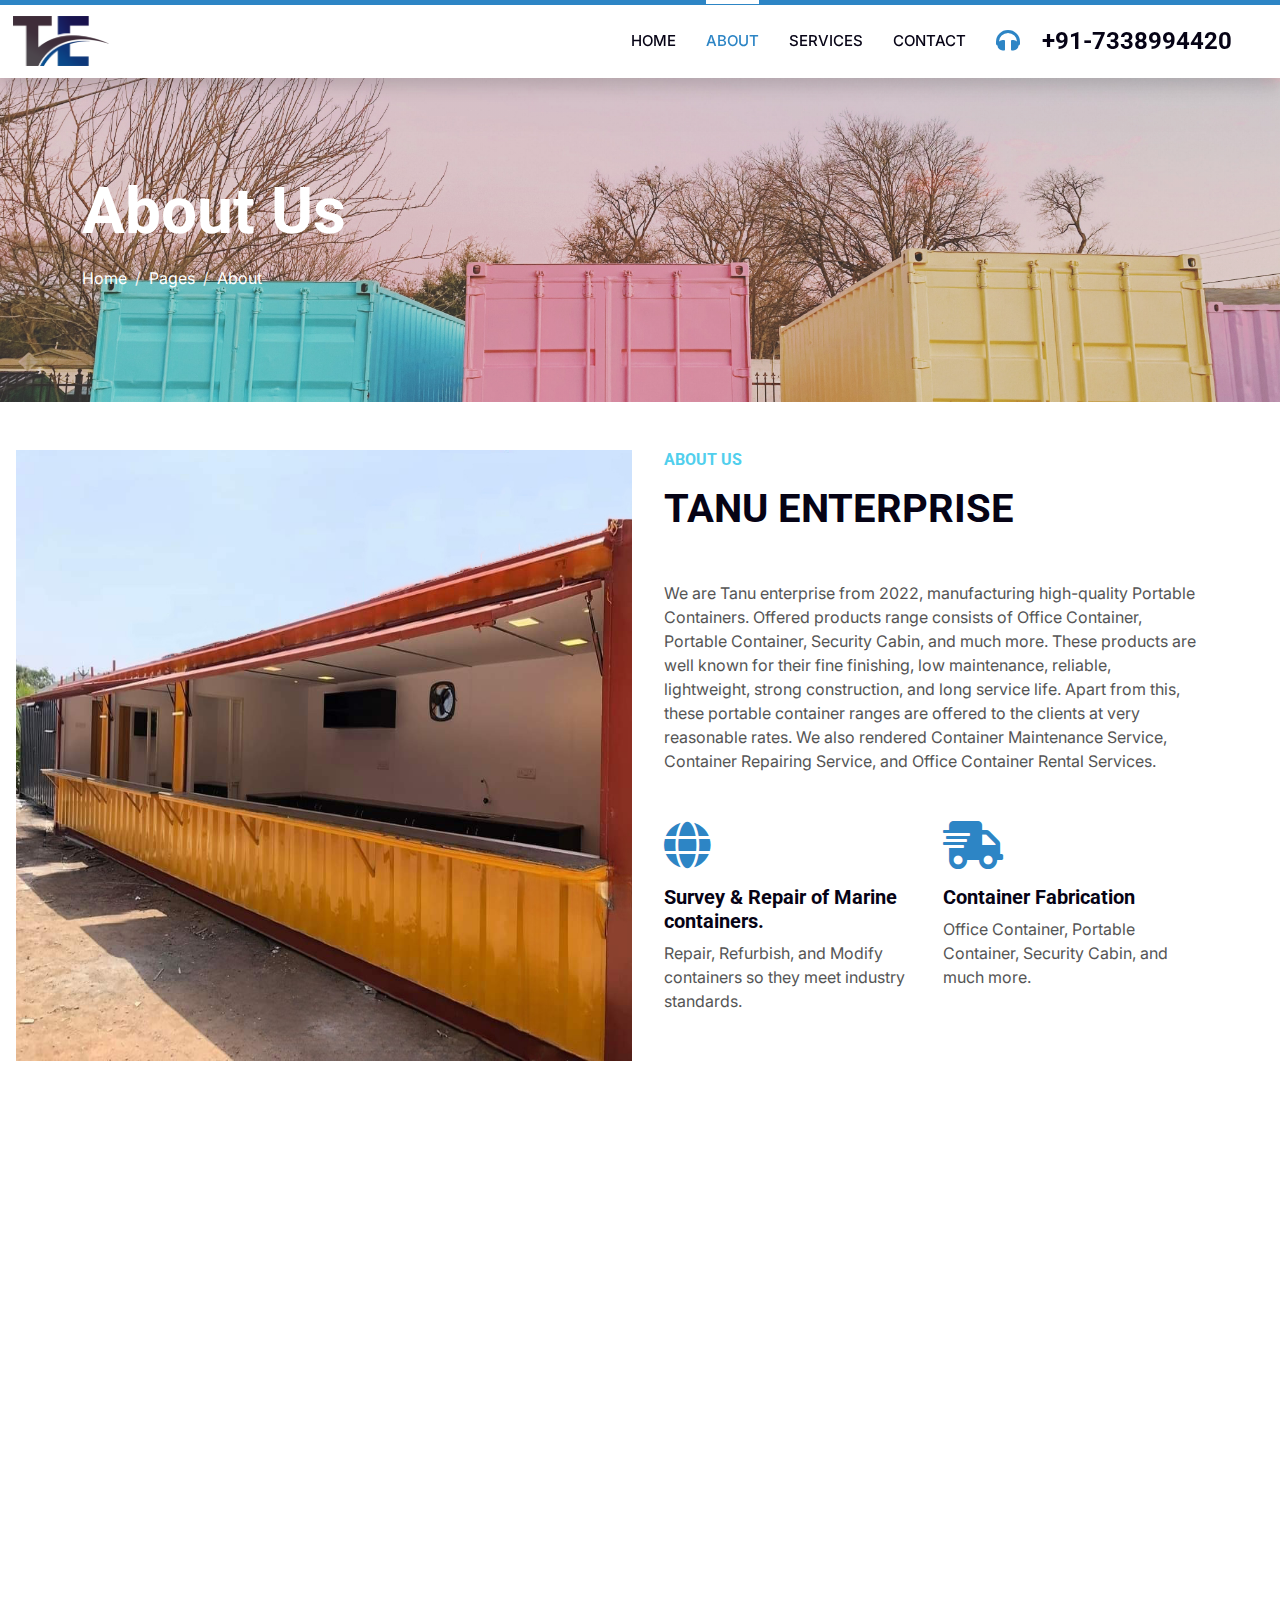
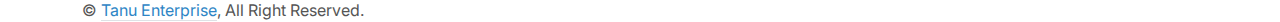
==== about.html @ 607725bb "Carousel images" ====
<!DOCTYPE html>
<html lang="en">

<head>
    <meta charset="utf-8">
    <title>Tanu Enterprise</title>
    <meta content="width=device-width, initial-scale=1.0" name="viewport">
    <meta content="" name="keywords">
    <meta content="" name="description">

    <!-- Favicon -->
    <link href="img/favicon.ico" rel="icon">

    <!-- Google Web Fonts -->
    <link rel="preconnect" href="https://fonts.googleapis.com">
    <link rel="preconnect" href="https://fonts.gstatic.com" crossorigin>
    <link href="https://fonts.googleapis.com/css2?family=Inter:wght@400;600&family=Roboto:wght@500;700&display=swap" rel="stylesheet">

    <!-- Icon Font Stylesheet -->
    <link href="https://cdnjs.cloudflare.com/ajax/libs/font-awesome/5.10.0/css/all.min.css" rel="stylesheet">
    <link href="https://cdn.jsdelivr.net/npm/bootstrap-icons@1.4.1/font/bootstrap-icons.css" rel="stylesheet">

    <!-- Libraries Stylesheet -->
    <link href="lib/animate/animate.min.css" rel="stylesheet">

    <!-- Customized Bootstrap Stylesheet -->
    <link href="css/bootstrap.min.css" rel="stylesheet">

    <!-- Template Stylesheet -->
    <link href="css/style.css" rel="stylesheet">
</head>

<body>
    <!-- Spinner Start -->
    <div id="spinner" class="show bg-white position-fixed translate-middle w-100 vh-100 top-50 start-50 d-flex align-items-center justify-content-center">
        <div class="spinner-grow text-primary" style="width: 3rem; height: 3rem;" role="status">
            <span class="sr-only">Fabricating...</span>
        </div>
    </div>
    <!-- Spinner End -->


    <!-- Navbar Start -->
    <nav class="navbar navbar-expand-lg bg-white navbar-light shadow border-top border-5 border-primary sticky-top p-0">
        <a href="index.html">
            <img src="./img/Png logo.png" height="50VH" style = "padding-left: 1VW"/>
        </a>
        <button type="button" class="navbar-toggler me-4" data-bs-toggle="collapse" data-bs-target="#navbarCollapse">
            <span class="navbar-toggler-icon"></span>
        </button>
        <div class="collapse navbar-collapse" id="navbarCollapse">
            <div class="navbar-nav ms-auto p-4 p-lg-0">
                <a href="index.html" class="nav-item nav-link">Home</a>
                <a href="about.html" class="nav-item nav-link active">About</a>
                <a href="service.html" class="nav-item nav-link">Services</a>
                <a href="contact.html" class="nav-item nav-link">Contact</a>
            </div>
            <h4 class="m-0 pe-lg-5 d-none d-lg-block">
                <i class="fa fa-headphones text-primary me-3"></i>
                +91-7338994420
            </h4>
        </div>
    </nav>
    <!-- Navbar End -->


    <!-- Page Header Start -->
    <div class="container-fluid page-header-about py-5" style="margin-bottom: -3rem;">
        <div class="container py-5">
            <h1 class="display-3 text-white mb-3 animated slideInDown">About Us</h1>
            <nav aria-label="breadcrumb animated slideInDown">
                <ol class="breadcrumb">
                    <li class="breadcrumb-item"><a class="text-white" href="#">Home</a></li>
                    <li class="breadcrumb-item"><a class="text-white" href="#">Pages</a></li>
                    <li class="breadcrumb-item text-white active" aria-current="page">About</li>
                </ol>
            </nav>
        </div>
    </div>
    <!-- Page Header End -->


    <!-- About Start -->
    <div class="container-fluid overflow-hidden py-5 px-lg-0">
        <div class="container about py-5 px-lg-0">
            <div class="row g-5 mx-lg-0">
                <div class="col-lg-6 ps-lg-0 wow fadeInLeft" data-wow-delay="0.1s" style="min-height: 400px;">
                    <div class="position-relative h-100">
                        <img class="margin-big-screen position-absolute img-fluid w-100 h-100" src="img/03.jpg" alt="">
                    </div>
                </div>
                <div class="col-lg-6 about-text wow fadeInUp" data-wow-delay="0.3s">
                    <h6 class="text-secondary text-uppercase mb-3">About Us</h6>
                    <h1 class="mb-5">TANU ENTERPRISE</h1>
                    <p class="mb-5">We are Tanu enterprise from 2022, manufacturing high-quality Portable Containers. Offered products range consists of Office Container, Portable Container, Security Cabin, and much more. These products are well known for their fine finishing, low maintenance, reliable, lightweight, strong construction, and long service life. Apart from this, these portable container ranges are offered to the clients at very reasonable rates. We also rendered Container Maintenance Service, Container Repairing Service, and Office Container Rental Services.</p>
                    <div class="row g-4 mb-5">
                        <div class="col-sm-6 wow fadeIn" data-wow-delay="0.5s">
                            <i class="fa fa-globe fa-3x text-primary mb-3"></i>
                            <h5>Survey &amp; Repair of Marine containers.</h5>
                            <p class="m-0">Repair, Refurbish, and Modify containers so they meet industry standards.</p>
                        </div>
                        <div class="col-sm-6 wow fadeIn" data-wow-delay="0.7s">
                            <i class="fa fa-shipping-fast fa-3x text-primary mb-3"></i>
                            <h5>Container Fabrication</h5>
                            <p class="m-0">Office Container, Portable Container, Security Cabin, and much more.</p>
                        </div>
                    </div>
                </div>
            </div>
        </div>
    </div>
    <!-- About End -->


    <!-- Footer Start -->
    <div class="container-fluid bg-dark text-light footer pt-5 wow fadeIn" data-wow-delay="0.1s" style="margin-top: 6rem;">
        <div class="container py-5">
            <div class="row g-5">
                <div class="col-lg-3 col-md-6">
                    <h4 class="text-light mb-4">Address</h4>
                    
                    <p class="mb-2"><i class="fa fa-phone-alt me-3"></i>+91-73389944200</p>
                    <p class="mb-2"><i class="fa fa-envelope me-3"></i>support@tanu-enterprise.com</p>
                    <p class="mb-2"><i class="fa fa-map-marker-alt me-3"></i>11 / 1, Manali New Town, Chennai - 600103</p>
                </div>
                <div class="col-lg-3 col-md-6">
                    <h4 class="text-light mb-4">Quick Links</h4>
                    <a class="btn btn-link" href="">About Us</a>
                    <a class="btn btn-link" href="">Contact Us</a>
                    <a class="btn btn-link" href="">Our Services</a>
                    <a class="btn btn-link" href="">Terms &amp; Condition</a>
                    <a class="btn btn-link" href="">Support</a>
                </div>
                </div>
            </div>
        </div>
        <div class="container">
            <div class="copyright">
                <div class="row">
                    <div class="col-md-6 text-center text-md-start mb-3 mb-md-0">
                        &copy; <a class="border-bottom" href="#">Tanu Enterprise</a>, All Right Reserved.
                    </div>
                    </div>
                </div>
            </div>
        </div>
    </div>
    <!-- Footer End -->

    <!-- JavaScript Libraries -->
    <script src="https://code.jquery.com/jquery-3.4.1.min.js"></script>
    <script src="https://cdn.jsdelivr.net/npm/bootstrap@5.0.0/dist/js/bootstrap.bundle.min.js"></script>
    <script src="lib/wow/wow.min.js"></script>
    <script src="lib/easing/easing.min.js"></script>
    <script src="lib/waypoints/waypoints.min.js"></script>
    <script src="lib/counterup/counterup.min.js"></script>

    <!-- Template Javascript -->
    <script src="js/main.js"></script>
</body>

</html>
---- css/style.css ----
/********** Template CSS **********/

.no-scroll {
  overflow: hidden !important;
}

.gallery-thumb-image {
  border-radius: 2px;
  border-style: var(--secondary);
}

.gallery-thumb-image:hover {
  transform: scale3d(110);
}

.hide-gallery {
  visibility: collapse;
  flex: none !important;
  flex-basis: 0 !important;
  margin: 0 !important;
  max-width: 0 !important;
  max-height: 0 !important;
  position: relative;
  cursor: pointer;
  overflow: hidden;
}

:root {
  --primary: #2d85c5;
  --secondary: #61bdee;
  --light: #f8f2f0;
  --dark: #060315;
}

.fw-medium {
  font-weight: 600 !important;
}

.back-to-top {
  position: fixed;
  display: none;
  right: 45px;
  bottom: 45px;
  z-index: 99;
}

/*** Spinner ***/
#spinner {
  opacity: 0;
  visibility: hidden;
  transition: opacity 0.5s ease-out, visibility 0s linear 0.5s;
  z-index: 99999;
}

#spinner.show {
  transition: opacity 0.5s ease-out, visibility 0s linear 0s;
  visibility: visible;
  opacity: 1;
}

/*** Button ***/
.btn {
  font-weight: 600;
  transition: 0.5s;
}

.btn.btn-primary,
.btn.btn-secondary {
  color: #ffffff;
}

.btn-square {
  width: 38px;
  height: 38px;
}

.btn-sm-square {
  width: 32px;
  height: 32px;
}

.btn-lg-square {
  width: 48px;
  height: 48px;
}

.btn-square,
.btn-sm-square,
.btn-lg-square {
  padding: 0;
  display: flex;
  align-items: center;
  justify-content: center;
  font-weight: normal;
}

/*** Navbar ***/
.navbar .dropdown-toggle::after {
  border: none;
  content: "\f107";
  font-family: "Font Awesome 5 Free";
  font-weight: 900;
  vertical-align: middle;
  margin-left: 8px;
}

.navbar-light .navbar-nav .nav-link {
  position: relative;
  margin-right: 30px;
  padding: 25px 0;
  color: #ffffff;
  font-size: 15px;
  text-transform: uppercase;
  outline: none;
}

.navbar-light .navbar-nav .nav-link:hover,
.navbar-light .navbar-nav .nav-link.active {
  color: var(--primary);
}

@media (max-width: 991.98px) {
  .navbar-light .navbar-nav .nav-link {
    margin-right: 0;
    padding: 10px 0;
  }

  .navbar-light .navbar-nav {
    border-top: 1px solid #eeeeee;
  }
}

.navbar-light .navbar-brand,
.navbar-light a.btn {
  height: 75px;
}

.navbar-light .navbar-nav .nav-link {
  color: var(--dark);
  font-weight: 500;
}

.navbar-light.sticky-top {
  top: -100px;
  transition: 0.5s;
}

@media (min-width: 992px) {
  .navbar-light .navbar-nav .nav-link::before {
    position: absolute;
    content: "";
    width: 0;
    height: 5px;
    top: -6px;
    left: 50%;
    background: #ffffff;
    transition: 0.5s;
  }

  .navbar-light .navbar-nav .nav-link:hover::before,
  .navbar-light .navbar-nav .nav-link.active::before {
    width: 100%;
    left: 0;
  }

  .navbar-light .navbar-nav .nav-link.nav-contact::before {
    display: none;
  }

  .navbar .nav-item .dropdown-menu {
    display: block;
    border: none;
    margin-top: 0;
    top: 150%;
    opacity: 0;
    visibility: hidden;
    transition: 0.5s;
  }

  .navbar .nav-item:hover .dropdown-menu {
    top: 100%;
    visibility: visible;
    transition: 0.5s;
    opacity: 1;
  }
}

/*** Header ***/
@media (max-width: 768px) {
  .header-carousel .owl-carousel-item {
    position: relative;
    min-height: 500px;
  }

  .header-carousel .owl-carousel-item img {
    position: absolute;
    width: 100%;
    height: 100%;
    object-fit: cover;
  }

  .header-carousel .owl-carousel-item h5,
  .header-carousel .owl-carousel-item p {
    font-size: 14px !important;
    font-weight: 400 !important;
  }

  .header-carousel .owl-carousel-item h1 {
    font-size: 30px;
    font-weight: 600;
  }
}

.header-carousel .owl-nav {
  position: absolute;
  top: 50%;
  right: 8%;
  transform: translateY(-50%);
  display: flex;
  flex-direction: column;
}

.header-carousel .owl-nav .owl-prev,
.header-carousel .owl-nav .owl-next {
  margin: 7px 0;
  width: 45px;
  height: 45px;
  display: flex;
  align-items: center;
  justify-content: center;
  color: #ffffff;
  background: transparent;
  border: 1px solid #ffffff;
  border-radius: 45px;
  font-size: 22px;
  transition: 0.5s;
}

.header-carousel .owl-nav .owl-prev:hover,
.header-carousel .owl-nav .owl-next:hover {
  background: var(--primary);
  border-color: var(--primary);
}

.page-header {
  background: linear-gradient(rgba(6, 3, 21, 0.5), rgba(6, 3, 21, 0.5)),
    url(../img/abc.jpg) center center no-repeat;
  background-size: cover;
}

.page-header-contact{
  background: linear-gradient(rgba(6, 3, 21, 0.041), rgba(6, 3, 21, 0.027)),
    url(../img/Contact\ bg.jpg) center center no-repeat;
  background-size: cover;
  
}

.page-header-about{
  background: linear-gradient(rgba(6, 3, 21, 0.041), rgba(6, 3, 21, 0.027)),
    url(../img/about_2_bg.jpg) center center no-repeat;
  background-size: cover;
  
}

.page-header-services{
  background: linear-gradient(rgba(6, 3, 21, 0.041), rgba(6, 3, 21, 0.027)),
    url(../img/services_bg.jpg) center center no-repeat;
  background-size: cover;
  
}

.breadcrumb-item + .breadcrumb-item::before {
  color: var(--light);
}

/*** About ***/
@media (min-width: 992px) {
  .container.about {
    max-width: 100% !important;
  }

  .about-text {
    padding-right: calc(((100% - 960px) / 2) + 0.75rem);
  }
}

@media (min-width: 1200px) {
  .about-text {
    padding-right: calc(((100% - 1140px) / 2) + 0.75rem);
  }
}

@media (min-width: 1400px) {
  .about-text {
    padding-right: calc(((100% - 1320px) / 2) + 0.75rem);
  }
}

/*** Feature ***/
@media (min-width: 992px) {
  .container.feature {
    max-width: 100% !important;
  }

  .feature-text {
    padding-left: calc(((100% - 960px) / 2) + 0.75rem);
  }
}

@media (min-width: 1200px) {
  .feature-text {
    padding-left: calc(((100% - 1140px) / 2) + 0.75rem);
  }
}

@media (min-width: 1400px) {
  .feature-text {
    padding-left: calc(((100% - 1320px) / 2) + 0.75rem);
  }
}

/*** Service, Price & Team ***/
.service-item,
.price-item,
.team-item {
  box-shadow: 0 0 45px rgba(0, 0, 0, 0.07);
}

.service-item img,
.team-item img {
  transition: 0.5s;
}

.service-item:hover img,
.team-item:hover img {
  transform: scale(1.1);
}

.service-item a.btn-slide,
.price-item a.btn-slide,
.team-item div.btn-slide {
  position: relative;
  display: inline-block;
  overflow: hidden;
  font-size: 0;
}

.service-item a.btn-slide i,
.service-item a.btn-slide span,
.price-item a.btn-slide i,
.price-item a.btn-slide span,
.team-item div.btn-slide i,
.team-item div.btn-slide span {
  position: relative;
  height: 40px;
  padding: 0 15px;
  display: inline-flex;
  align-items: center;
  font-size: 16px;
  color: #ffffff;
  background: var(--primary);
  border-radius: 0 35px 35px 0;
  transition: 0.5s;
  z-index: 2;
}

.team-item div.btn-slide span a i {
  padding: 0 10px;
}

.team-item div.btn-slide span a:hover i {
  background: var(--secondary);
}

.service-item a.btn-slide span,
.price-item a.btn-slide span,
.team-item div.btn-slide span {
  padding-left: 0;
  left: -100%;
  z-index: 1;
}

.service-item:hover a.btn-slide i,
.price-item:hover a.btn-slide i,
.team-item:hover div.btn-slide i {
  border-radius: 0;
}

.service-item:hover a.btn-slide span,
.price-item:hover a.btn-slide span,
.team-item:hover div.btn-slide span {
  left: 0;
}

.service-item a.btn-slide:hover i,
.service-item a.btn-slide:hover span,
.price-item a.btn-slide:hover i,
.price-item a.btn-slide:hover span {
  background: var(--secondary);
}

/*** Testimonial ***/
.testimonial-carousel .owl-item .testimonial-item {
  position: relative;
  transition: 0.5s;
}

.testimonial-carousel .owl-item.center .testimonial-item {
  box-shadow: 0 0 45px rgba(0, 0, 0, 0.08);
  animation: pulse 1s ease-out 0.5s;
}

.testimonial-carousel .owl-dots {
  display: flex;
  align-items: center;
  justify-content: center;
}

.testimonial-carousel .owl-dot {
  position: relative;
  display: inline-block;
  margin: 0 5px;
  width: 15px;
  height: 15px;
  background: var(--primary);
  border: 5px solid var(--light);
  border-radius: 15px;
  transition: 0.5s;
}

.testimonial-carousel .owl-dot.active {
  background: var(--light);
  border-color: var(--primary);
}

/*** Contact ***/
@media (min-width: 992px) {
  .container.contact-page {
    max-width: 100% !important;
  }

  .contact-page .contact-form {
    padding-left: calc(((100% - 960px) / 2) + 0.75rem);
  }
}

@media (min-width: 1200px) {
  .contact-page .contact-form {
    padding-left: calc(((100% - 1140px) / 2) + 0.75rem);
  }
}

@media (min-width: 1400px) {
  .contact-page .contact-form {
    padding-left: calc(((100% - 1320px) / 2) + 0.75rem);
  }
}

/*** Footer ***/
.footer {
  background: linear-gradient(rgba(6, 3, 21, 0.5), rgba(6, 3, 21, 0.5)),
    url(../img/map.png) center center no-repeat;
  background-size: cover;
}

.footer .btn.btn-social {
  margin-right: 5px;
  width: 35px;
  height: 35px;
  display: flex;
  align-items: center;
  justify-content: center;
  color: var(--light);
  border: 1px solid #ffffff;
  border-radius: 35px;
  transition: 0.3s;
}

.footer .btn.btn-social:hover {
  color: var(--primary);
}

.footer .btn.btn-link {
  display: block;
  margin-bottom: 5px;
  padding: 0;
  text-align: left;
  color: #ffffff;
  font-size: 15px;
  font-weight: normal;
  text-transform: capitalize;
  transition: 0.3s;
}

.footer .btn.btn-link::before {
  position: relative;
  content: "\f105";
  font-family: "Font Awesome 5 Free";
  font-weight: 900;
  margin-right: 10px;
}

.footer .btn.btn-link:hover {
  letter-spacing: 1px;
  box-shadow: none;
}

.footer .copyright {
  padding: 25px 0;
  font-size: 15px;
  border-top: 1px solid rgba(256, 256, 256, 0.1);
}

.footer .copyright a {
  color: var(--light);
}

@media only screen and (max-width: 650px) {
  .hide-in-small-screen {
    display: none;
  }
}
@media only screen and (min-width: 992px) {
  .margin-big-screen {
    margin-left: 1rem;
  }
}

.ps-6 {
  padding-left: 1rem;
}
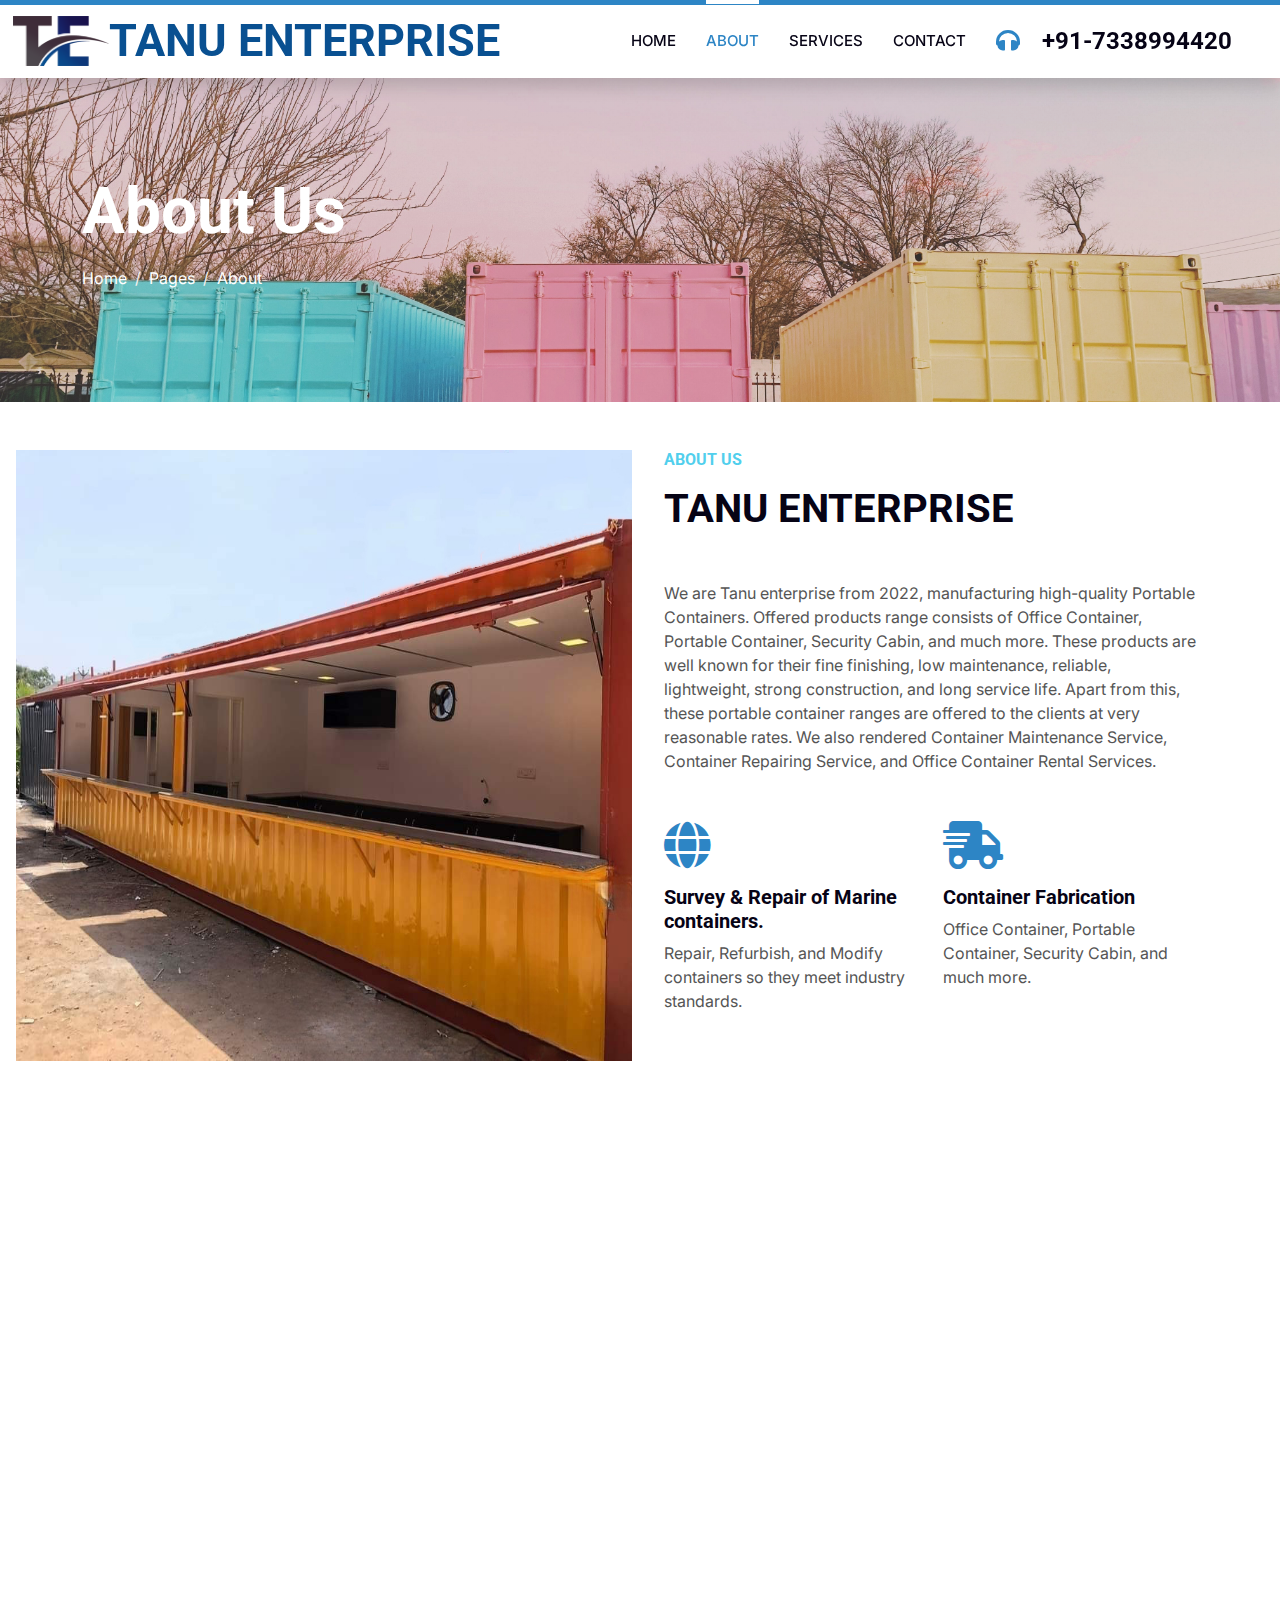
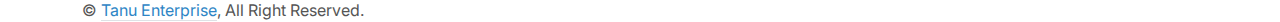
==== commit 12b57818: "Navbar and map resize alignment" ====
--- a/about.html
+++ b/about.html
@@ -42,9 +42,12 @@
 
     <!-- Navbar Start -->
     <nav class="navbar navbar-expand-lg bg-white navbar-light shadow border-top border-5 border-primary sticky-top p-0">
-        <a href="index.html">
-            <img src="./img/Png logo.png" height="50VH" style = "padding-left: 1VW"/>
-        </a>
+        <a href="index.html"><img src="./img/Png logo.png" height="50VH" style = "padding-left: 1VW"/></a>
+        <div>  
+            <h4 class="m-0 pe-lg-5 d-lg-block">
+                <a href="index.html" style="text-decoration: none; color:#095091; font-family:Roboto,sans-serif; font-size: 3.5vw;">TANU ENTERPRISE</a>
+            </h4>
+        </div>
         <button type="button" class="navbar-toggler me-4" data-bs-toggle="collapse" data-bs-target="#navbarCollapse">
             <span class="navbar-toggler-icon"></span>
         </button>
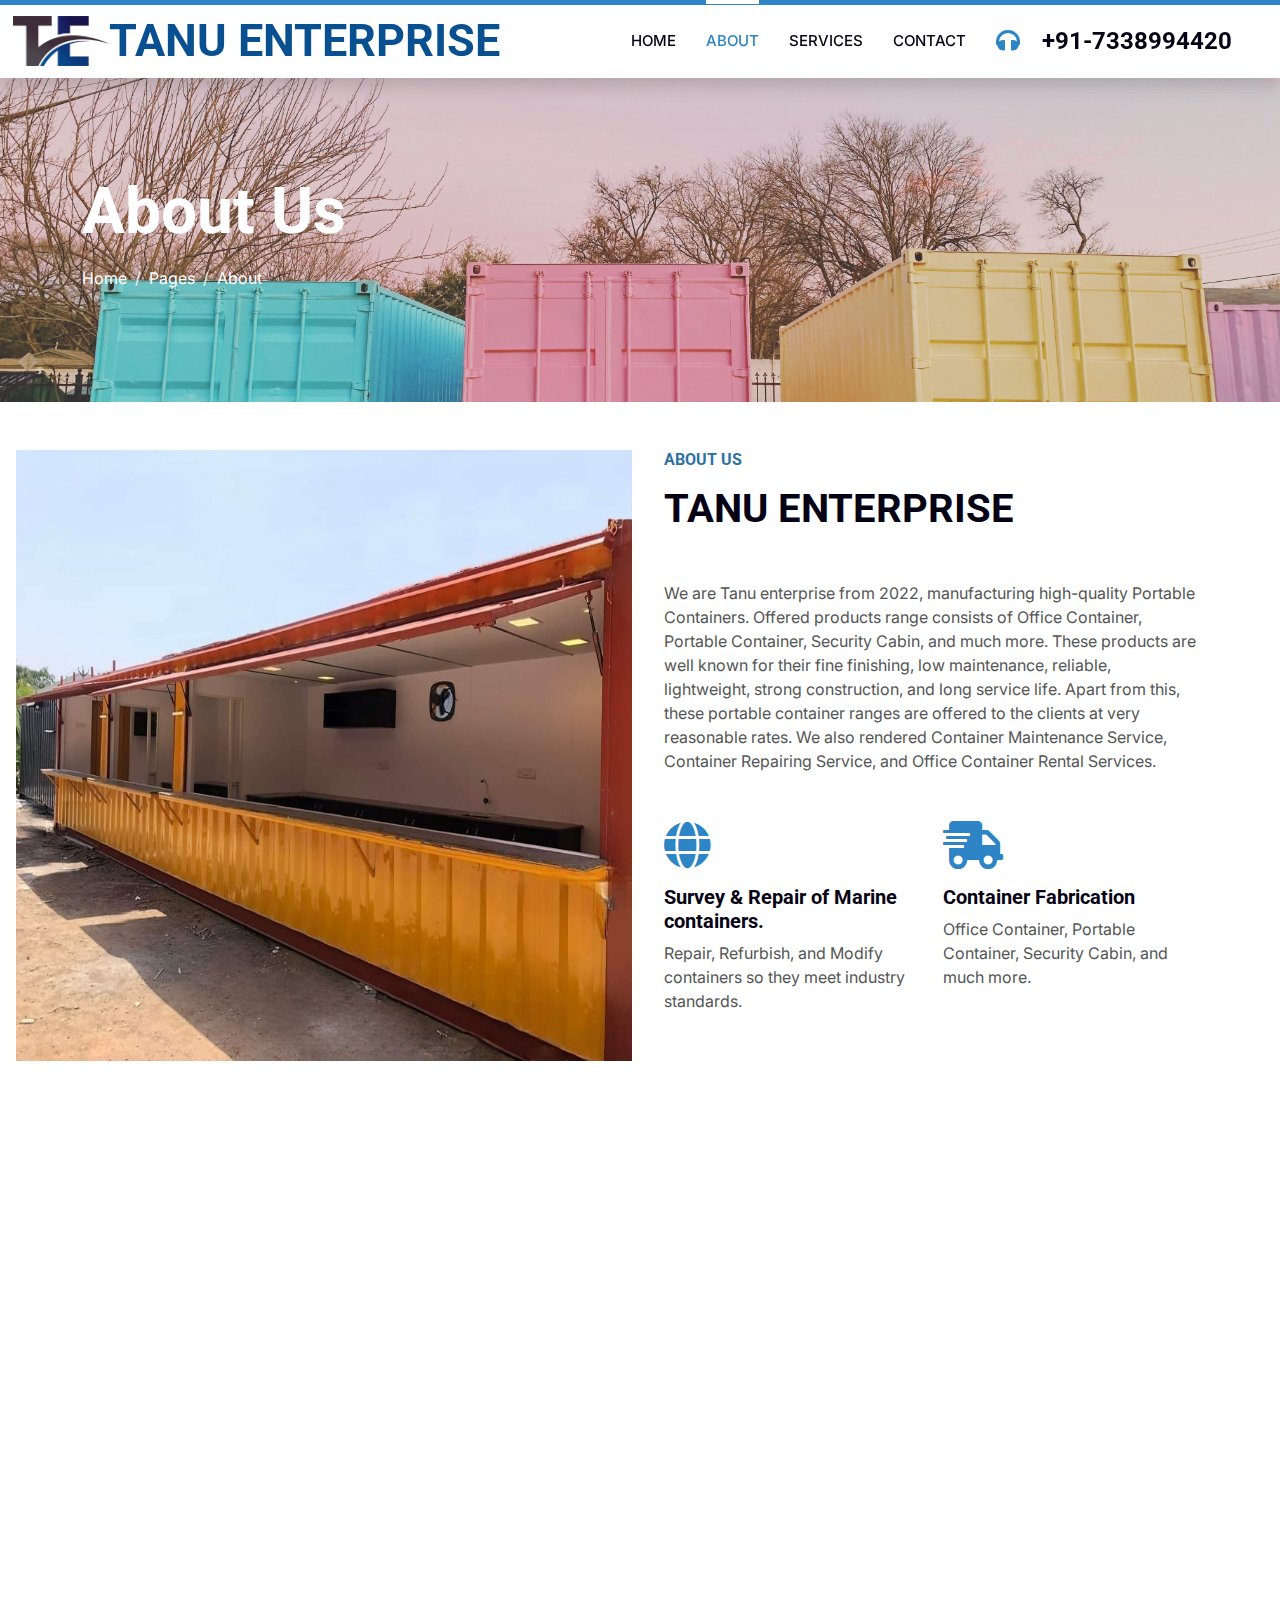
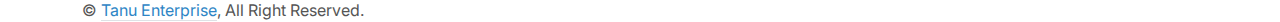
==== commit 281f0760: "image change in index, services added in index, sec color change wow fade changes." ====
--- a/about.html
+++ b/about.html
@@ -1,152 +1,223 @@
 <!DOCTYPE html>
 <html lang="en">
-
-<head>
-    <meta charset="utf-8">
+  <head>
+    <meta charset="utf-8" />
     <title>Tanu Enterprise</title>
-    <meta content="width=device-width, initial-scale=1.0" name="viewport">
-    <meta content="" name="keywords">
-    <meta content="" name="description">
+    <meta content="width=device-width, initial-scale=1.0" name="viewport" />
+    <meta content="" name="keywords" />
+    <meta content="" name="description" />
 
     <!-- Favicon -->
-    <link href="img/favicon.ico" rel="icon">
+    <link href="img/favicon.ico" rel="icon" />
 
     <!-- Google Web Fonts -->
-    <link rel="preconnect" href="https://fonts.googleapis.com">
-    <link rel="preconnect" href="https://fonts.gstatic.com" crossorigin>
-    <link href="https://fonts.googleapis.com/css2?family=Inter:wght@400;600&family=Roboto:wght@500;700&display=swap" rel="stylesheet">
+    <link rel="preconnect" href="https://fonts.googleapis.com" />
+    <link rel="preconnect" href="https://fonts.gstatic.com" crossorigin />
+    <link
+      href="https://fonts.googleapis.com/css2?family=Inter:wght@400;600&family=Roboto:wght@500;700&display=swap"
+      rel="stylesheet"
+    />
 
     <!-- Icon Font Stylesheet -->
-    <link href="https://cdnjs.cloudflare.com/ajax/libs/font-awesome/5.10.0/css/all.min.css" rel="stylesheet">
-    <link href="https://cdn.jsdelivr.net/npm/bootstrap-icons@1.4.1/font/bootstrap-icons.css" rel="stylesheet">
+    <link
+      href="https://cdnjs.cloudflare.com/ajax/libs/font-awesome/5.10.0/css/all.min.css"
+      rel="stylesheet"
+    />
+    <link
+      href="https://cdn.jsdelivr.net/npm/bootstrap-icons@1.4.1/font/bootstrap-icons.css"
+      rel="stylesheet"
+    />
 
     <!-- Libraries Stylesheet -->
-    <link href="lib/animate/animate.min.css" rel="stylesheet">
+    <link href="lib/animate/animate.min.css" rel="stylesheet" />
 
     <!-- Customized Bootstrap Stylesheet -->
-    <link href="css/bootstrap.min.css" rel="stylesheet">
+    <link href="css/bootstrap.min.css" rel="stylesheet" />
 
     <!-- Template Stylesheet -->
-    <link href="css/style.css" rel="stylesheet">
-</head>
-
-<body>
+    <link href="css/style.css" rel="stylesheet" />
+  </head>
+
+  <body>
     <!-- Spinner Start -->
-    <div id="spinner" class="show bg-white position-fixed translate-middle w-100 vh-100 top-50 start-50 d-flex align-items-center justify-content-center">
-        <div class="spinner-grow text-primary" style="width: 3rem; height: 3rem;" role="status">
-            <span class="sr-only">Fabricating...</span>
-        </div>
+    <div
+      id="spinner"
+      class="show bg-white position-fixed translate-middle w-100 vh-100 top-50 start-50 d-flex align-items-center justify-content-center"
+    >
+      <div
+        class="spinner-grow text-primary"
+        style="width: 3rem; height: 3rem"
+        role="status"
+      >
+        <span class="sr-only">Fabricating...</span>
+      </div>
     </div>
     <!-- Spinner End -->
 
-
     <!-- Navbar Start -->
-    <nav class="navbar navbar-expand-lg bg-white navbar-light shadow border-top border-5 border-primary sticky-top p-0">
-        <a href="index.html"><img src="./img/Png logo.png" height="50VH" style = "padding-left: 1VW"/></a>
-        <div>  
-            <h4 class="m-0 pe-lg-5 d-lg-block">
-                <a href="index.html" style="text-decoration: none; color:#095091; font-family:Roboto,sans-serif; font-size: 3.5vw;">TANU ENTERPRISE</a>
-            </h4>
-        </div>
-        <button type="button" class="navbar-toggler me-4" data-bs-toggle="collapse" data-bs-target="#navbarCollapse">
-            <span class="navbar-toggler-icon"></span>
-        </button>
-        <div class="collapse navbar-collapse" id="navbarCollapse">
-            <div class="navbar-nav ms-auto p-4 p-lg-0">
-                <a href="index.html" class="nav-item nav-link">Home</a>
-                <a href="about.html" class="nav-item nav-link active">About</a>
-                <a href="service.html" class="nav-item nav-link">Services</a>
-                <a href="contact.html" class="nav-item nav-link">Contact</a>
-            </div>
-            <h4 class="m-0 pe-lg-5 d-none d-lg-block">
-                <i class="fa fa-headphones text-primary me-3"></i>
-                +91-7338994420
-            </h4>
-        </div>
+    <nav
+      class="navbar navbar-expand-lg bg-white navbar-light shadow border-top border-5 border-primary sticky-top p-0"
+    >
+      <a href="index.html"
+        ><img src="./img/Png logo.png" height="50VH" style="padding-left: 1vw"
+      /></a>
+      <div>
+        <h4 class="m-0 pe-lg-5 d-lg-block">
+          <a
+            href="index.html"
+            style="
+              text-decoration: none;
+              color: #095091;
+              font-family: Roboto, sans-serif;
+              font-size: 3.5vw;
+            "
+            >TANU ENTERPRISE</a
+          >
+        </h4>
+      </div>
+      <button
+        type="button"
+        class="navbar-toggler me-4"
+        data-bs-toggle="collapse"
+        data-bs-target="#navbarCollapse"
+      >
+        <span class="navbar-toggler-icon"></span>
+      </button>
+      <div class="collapse navbar-collapse" id="navbarCollapse">
+        <div class="navbar-nav ms-auto p-4 p-lg-0">
+          <a href="index.html" class="nav-item nav-link">Home</a>
+          <a href="about.html" class="nav-item nav-link active">About</a>
+          <a href="service.html" class="nav-item nav-link">Services</a>
+          <a href="contact.html" class="nav-item nav-link">Contact</a>
+        </div>
+        <h4 class="m-0 pe-lg-5 d-none d-lg-block">
+          <i class="fa fa-headphones text-primary me-3"></i>
+          +91-7338994420
+        </h4>
+      </div>
     </nav>
     <!-- Navbar End -->
 
-
     <!-- Page Header Start -->
-    <div class="container-fluid page-header-about py-5" style="margin-bottom: -3rem;">
-        <div class="container py-5">
-            <h1 class="display-3 text-white mb-3 animated slideInDown">About Us</h1>
-            <nav aria-label="breadcrumb animated slideInDown">
-                <ol class="breadcrumb">
-                    <li class="breadcrumb-item"><a class="text-white" href="#">Home</a></li>
-                    <li class="breadcrumb-item"><a class="text-white" href="#">Pages</a></li>
-                    <li class="breadcrumb-item text-white active" aria-current="page">About</li>
-                </ol>
-            </nav>
-        </div>
+    <div
+      class="container-fluid page-header-about py-5"
+      style="margin-bottom: -3rem"
+    >
+      <div class="container py-5">
+        <h1 class="display-3 text-white mb-3 animated slideInDown">About Us</h1>
+        <nav aria-label="breadcrumb animated slideInDown">
+          <ol class="breadcrumb">
+            <li class="breadcrumb-item">
+              <a class="text-white" href="#">Home</a>
+            </li>
+            <li class="breadcrumb-item">
+              <a class="text-white" href="#">Pages</a>
+            </li>
+            <li class="breadcrumb-item text-white active" aria-current="page">
+              About
+            </li>
+          </ol>
+        </nav>
+      </div>
     </div>
     <!-- Page Header End -->
-
 
     <!-- About Start -->
     <div class="container-fluid overflow-hidden py-5 px-lg-0">
-        <div class="container about py-5 px-lg-0">
-            <div class="row g-5 mx-lg-0">
-                <div class="col-lg-6 ps-lg-0 wow fadeInLeft" data-wow-delay="0.1s" style="min-height: 400px;">
-                    <div class="position-relative h-100">
-                        <img class="margin-big-screen position-absolute img-fluid w-100 h-100" src="img/03.jpg" alt="">
-                    </div>
-                </div>
-                <div class="col-lg-6 about-text wow fadeInUp" data-wow-delay="0.3s">
-                    <h6 class="text-secondary text-uppercase mb-3">About Us</h6>
-                    <h1 class="mb-5">TANU ENTERPRISE</h1>
-                    <p class="mb-5">We are Tanu enterprise from 2022, manufacturing high-quality Portable Containers. Offered products range consists of Office Container, Portable Container, Security Cabin, and much more. These products are well known for their fine finishing, low maintenance, reliable, lightweight, strong construction, and long service life. Apart from this, these portable container ranges are offered to the clients at very reasonable rates. We also rendered Container Maintenance Service, Container Repairing Service, and Office Container Rental Services.</p>
-                    <div class="row g-4 mb-5">
-                        <div class="col-sm-6 wow fadeIn" data-wow-delay="0.5s">
-                            <i class="fa fa-globe fa-3x text-primary mb-3"></i>
-                            <h5>Survey &amp; Repair of Marine containers.</h5>
-                            <p class="m-0">Repair, Refurbish, and Modify containers so they meet industry standards.</p>
-                        </div>
-                        <div class="col-sm-6 wow fadeIn" data-wow-delay="0.7s">
-                            <i class="fa fa-shipping-fast fa-3x text-primary mb-3"></i>
-                            <h5>Container Fabrication</h5>
-                            <p class="m-0">Office Container, Portable Container, Security Cabin, and much more.</p>
-                        </div>
-                    </div>
-                </div>
+      <div class="container about py-5 px-lg-0">
+        <div class="row g-5 mx-lg-0">
+          <div
+            class="col-lg-6 ps-lg-0 wow fadeInLeft"
+            data-wow-delay="0.1s"
+            style="min-height: 400px"
+          >
+            <div class="position-relative h-100">
+              <img
+                class="margin-big-screen position-absolute img-fluid w-100 h-100"
+                src="img/03.jpg"
+                alt=""
+              />
             </div>
-        </div>
+          </div>
+          <div class="col-lg-6 about-text wow fadeInUp" data-wow-delay="0.1s"3s">
+            <h6 class="text-secondary text-uppercase mb-3">About Us</h6>
+            <h1 class="mb-5">TANU ENTERPRISE</h1>
+            <p class="mb-5">
+              We are Tanu enterprise from 2022, manufacturing high-quality
+              Portable Containers. Offered products range consists of Office
+              Container, Portable Container, Security Cabin, and much more.
+              These products are well known for their fine finishing, low
+              maintenance, reliable, lightweight, strong construction, and long
+              service life. Apart from this, these portable container ranges are
+              offered to the clients at very reasonable rates. We also rendered
+              Container Maintenance Service, Container Repairing Service, and
+              Office Container Rental Services.
+            </p>
+            <div class="row g-4 mb-5">
+              <div class="col-sm-6 wow fadeIn" data-wow-delay="0.1s">
+                <i class="fa fa-globe fa-3x text-primary mb-3"></i>
+                <h5>Survey &amp; Repair of Marine containers.</h5>
+                <p class="m-0">
+                  Repair, Refurbish, and Modify containers so they meet industry
+                  standards.
+                </p>
+              </div>
+              <div class="col-sm-6 wow fadeIn" data-wow-delay="0.1s"7s">
+                <i class="fa fa-shipping-fast fa-3x text-primary mb-3"></i>
+                <h5>Container Fabrication</h5>
+                <p class="m-0">
+                  Office Container, Portable Container, Security Cabin, and much
+                  more.
+                </p>
+              </div>
+            </div>
+          </div>
+        </div>
+      </div>
     </div>
     <!-- About End -->
 
-
     <!-- Footer Start -->
-    <div class="container-fluid bg-dark text-light footer pt-5 wow fadeIn" data-wow-delay="0.1s" style="margin-top: 6rem;">
-        <div class="container py-5">
-            <div class="row g-5">
-                <div class="col-lg-3 col-md-6">
-                    <h4 class="text-light mb-4">Address</h4>
-                    
-                    <p class="mb-2"><i class="fa fa-phone-alt me-3"></i>+91-73389944200</p>
-                    <p class="mb-2"><i class="fa fa-envelope me-3"></i>support@tanu-enterprise.com</p>
-                    <p class="mb-2"><i class="fa fa-map-marker-alt me-3"></i>11 / 1, Manali New Town, Chennai - 600103</p>
-                </div>
-                <div class="col-lg-3 col-md-6">
-                    <h4 class="text-light mb-4">Quick Links</h4>
-                    <a class="btn btn-link" href="">About Us</a>
-                    <a class="btn btn-link" href="">Contact Us</a>
-                    <a class="btn btn-link" href="">Our Services</a>
-                    <a class="btn btn-link" href="">Terms &amp; Condition</a>
-                    <a class="btn btn-link" href="">Support</a>
-                </div>
-                </div>
-            </div>
-        </div>
-        <div class="container">
-            <div class="copyright">
-                <div class="row">
-                    <div class="col-md-6 text-center text-md-start mb-3 mb-md-0">
-                        &copy; <a class="border-bottom" href="#">Tanu Enterprise</a>, All Right Reserved.
-                    </div>
-                    </div>
-                </div>
-            </div>
-        </div>
+    <div
+      class="container-fluid bg-dark text-light footer pt-5 wow fadeIn"
+      data-wow-delay="0.1s"
+      style="margin-top: 6rem">
+      <div class="container py-5">
+        <div class="row g-5">
+          <div class="col-lg-3 col-md-6">
+            <h4 class="text-light mb-4">Address</h4>
+
+            <p class="mb-2">
+              <i class="fa fa-phone-alt me-3"></i>+91-73389944200
+            </p>
+            <p class="mb-2">
+              <i class="fa fa-envelope me-3"></i>support@tanu-enterprise.com
+            </p>
+            <p class="mb-2">
+              <i class="fa fa-map-marker-alt me-3"></i>11 / 1, Manali New Town,
+              Chennai - 600103
+            </p>
+          </div>
+          <div class="col-lg-3 col-md-6">
+            <h4 class="text-light mb-4">Quick Links</h4>
+            <a class="btn btn-link" href="">About Us</a>
+            <a class="btn btn-link" href="">Contact Us</a>
+            <a class="btn btn-link" href="">Our Services</a>
+            <a class="btn btn-link" href="">Terms &amp; Condition</a>
+            <a class="btn btn-link" href="">Support</a>
+          </div>
+        </div>
+      </div>
+    </div>
+    <div class="container">
+      <div class="copyright">
+        <div class="row">
+          <div class="col-md-6 text-center text-md-start mb-3 mb-md-0">
+            &copy; <a class="border-bottom" href="#">Tanu Enterprise</a>, All
+            Right Reserved.
+          </div>
+        </div>
+      </div>
     </div>
     <!-- Footer End -->
 
@@ -160,6 +231,5 @@
 
     <!-- Template Javascript -->
     <script src="js/main.js"></script>
-</body>
-
-</html>+  </body>
+</html>
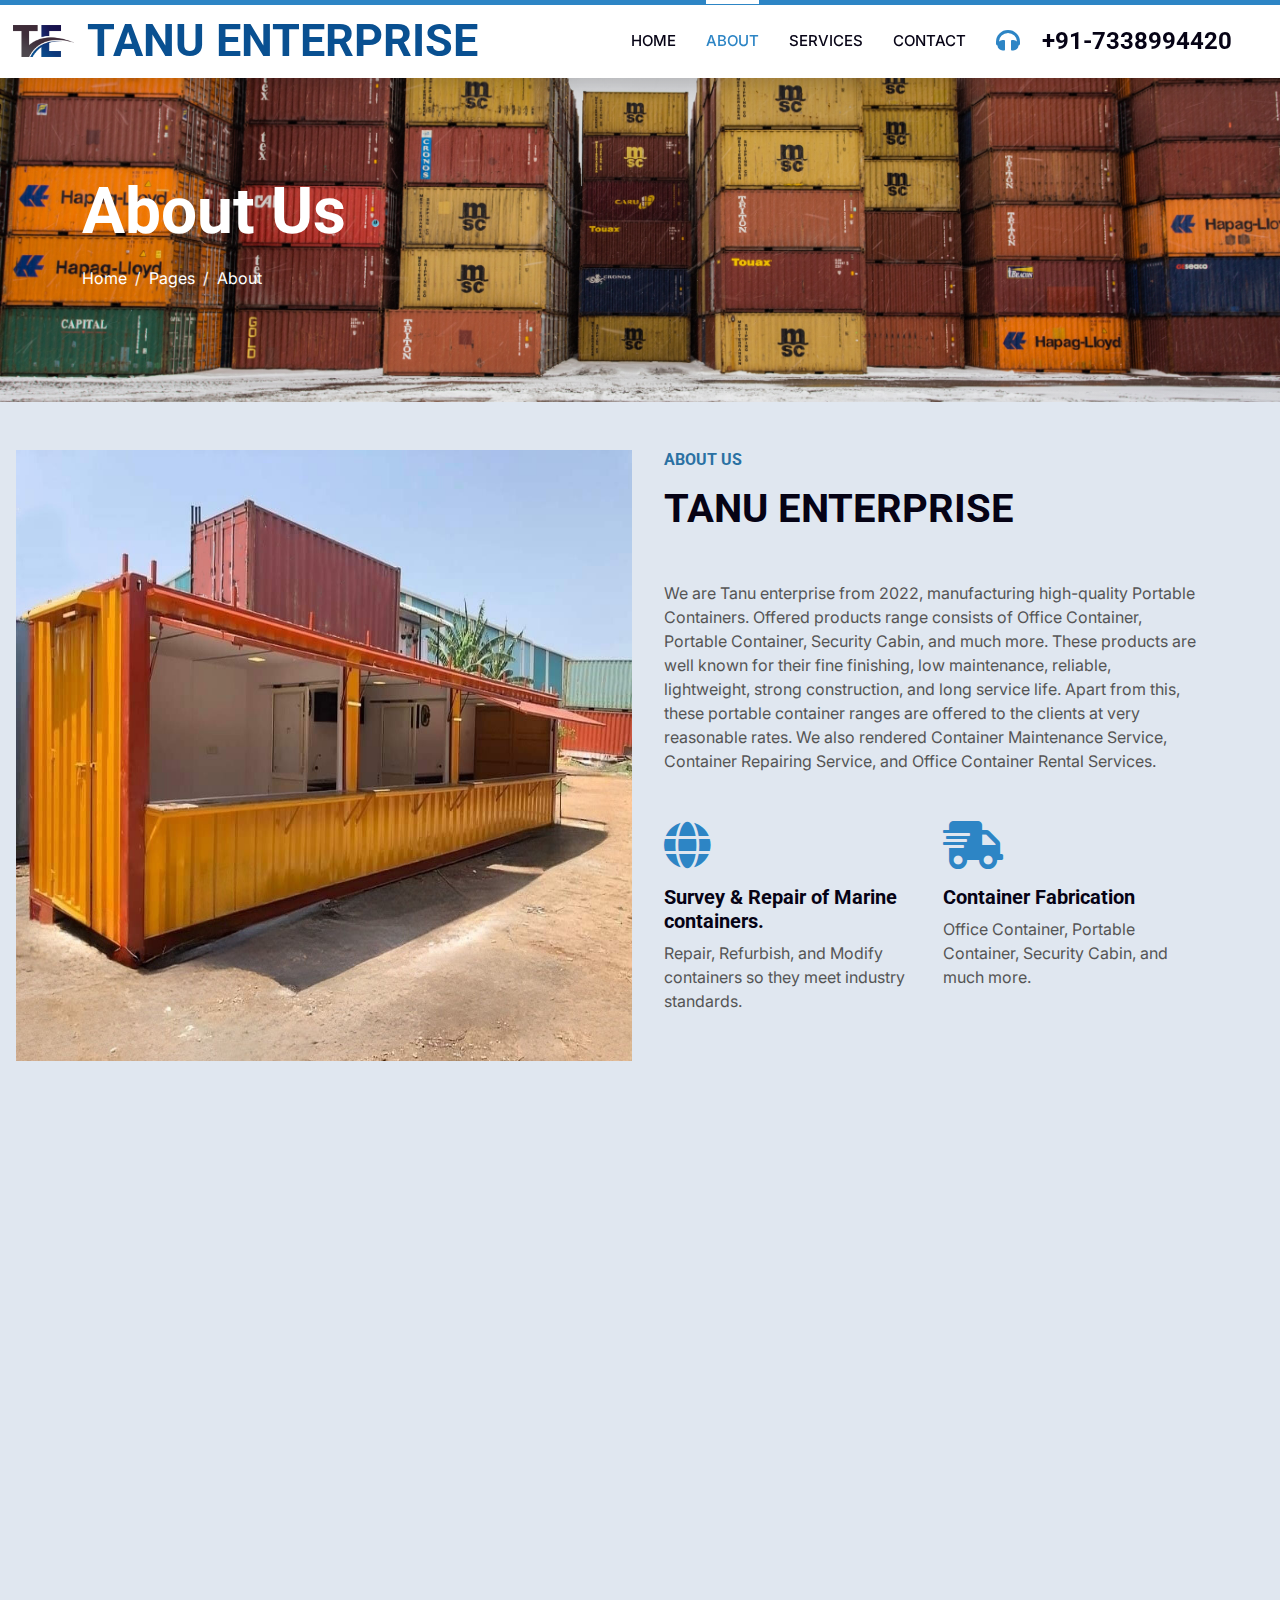
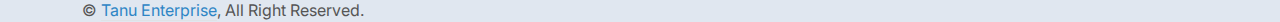
==== commit 3c6829d6: "Logo resize in nav bar" ====
--- a/about.html
+++ b/about.html
@@ -59,7 +59,7 @@
       class="navbar navbar-expand-lg bg-white navbar-light shadow border-top border-5 border-primary sticky-top p-0"
     >
       <a href="index.html"
-        ><img src="./img/Png logo.png" height="50VH" style="padding-left: 1vw"
+        ><img src="./img/Png logo.png" height="50VH" style="padding: 1VH 1VW"
       /></a>
       <div>
         <h4 class="m-0 pe-lg-5 d-lg-block">
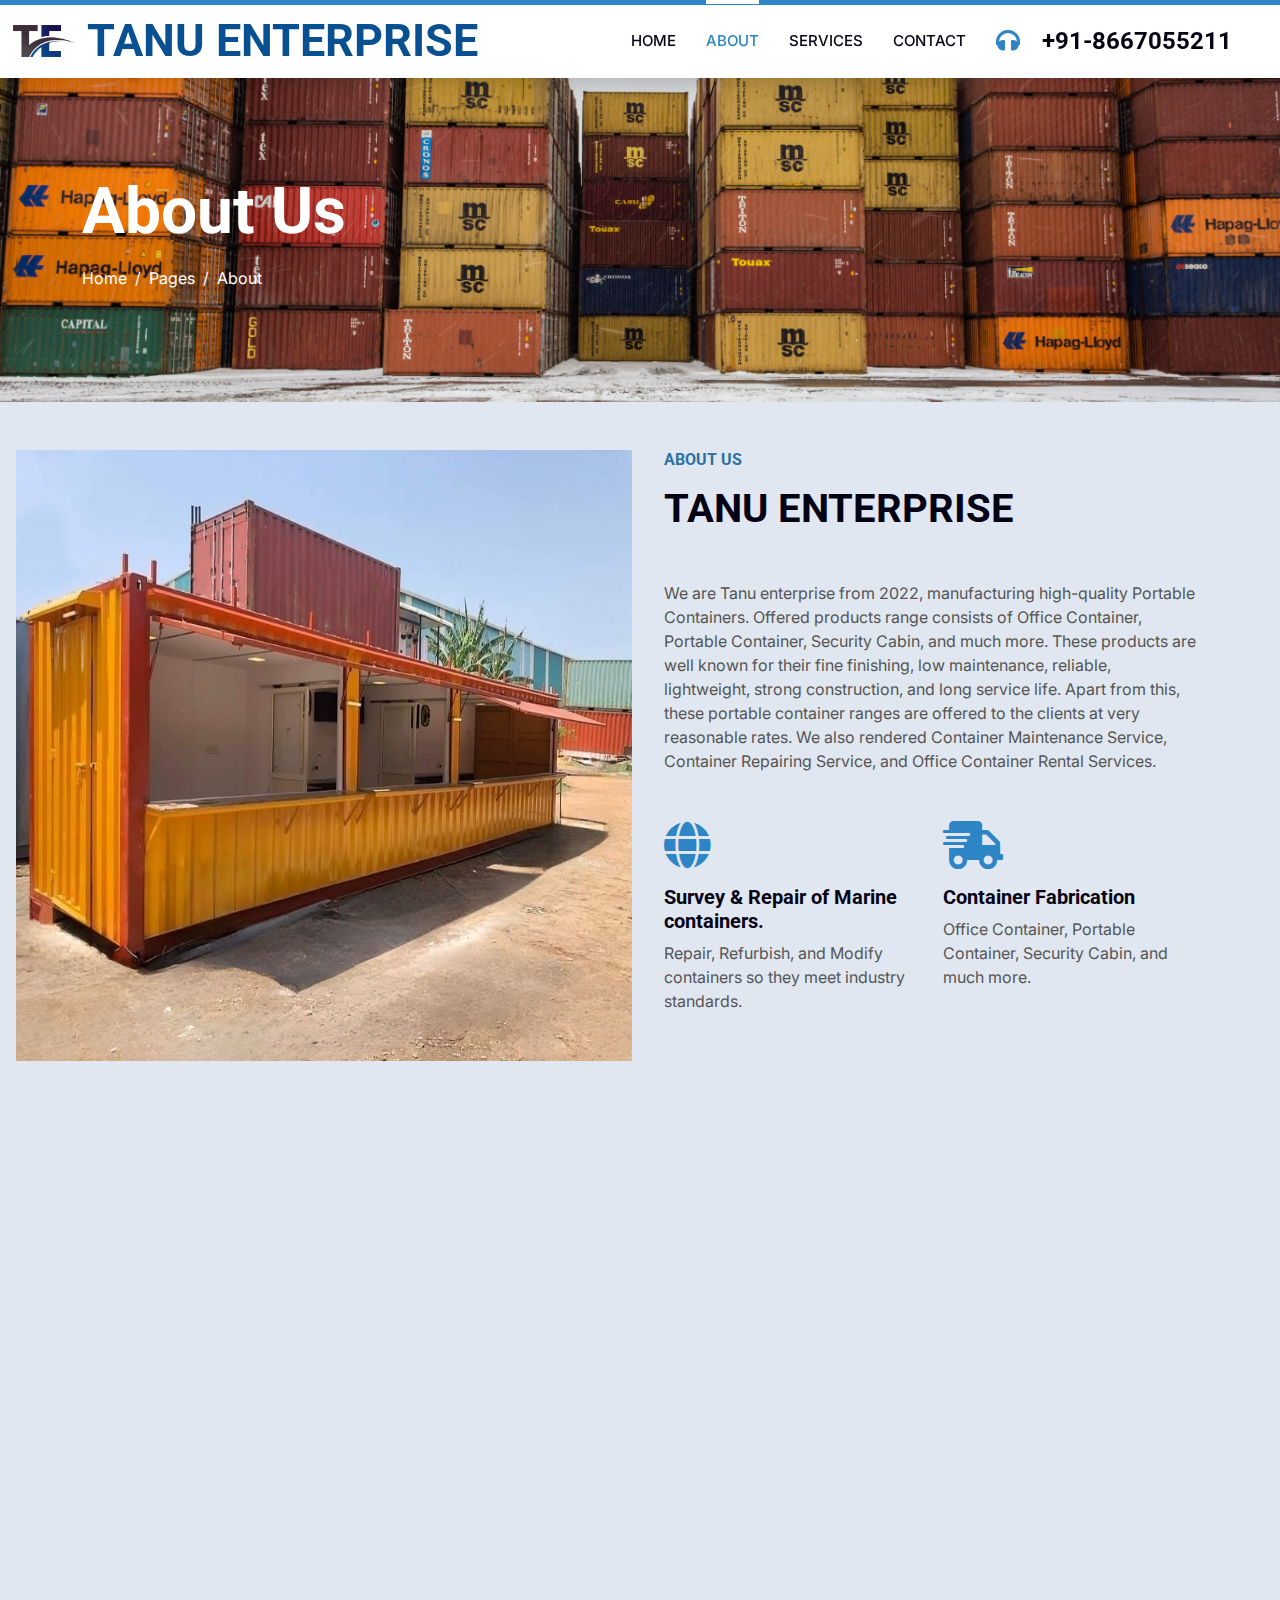
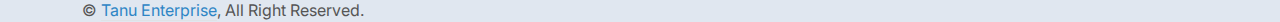
==== commit d7b20ef0: "Update about.html" ====
--- a/about.html
+++ b/about.html
@@ -92,7 +92,7 @@
         </div>
         <h4 class="m-0 pe-lg-5 d-none d-lg-block">
           <i class="fa fa-headphones text-primary me-3"></i>
-          +91-7338994420
+          +91-8667055211
         </h4>
       </div>
     </nav>
@@ -188,7 +188,7 @@
             <h4 class="text-light mb-4">Address</h4>
 
             <p class="mb-2">
-              <i class="fa fa-phone-alt me-3"></i>+91-73389944200
+              <i class="fa fa-phone-alt me-3"></i>+91-8667055211
             </p>
             <p class="mb-2">
               <i class="fa fa-envelope me-3"></i>support@tanu-enterprise.com
